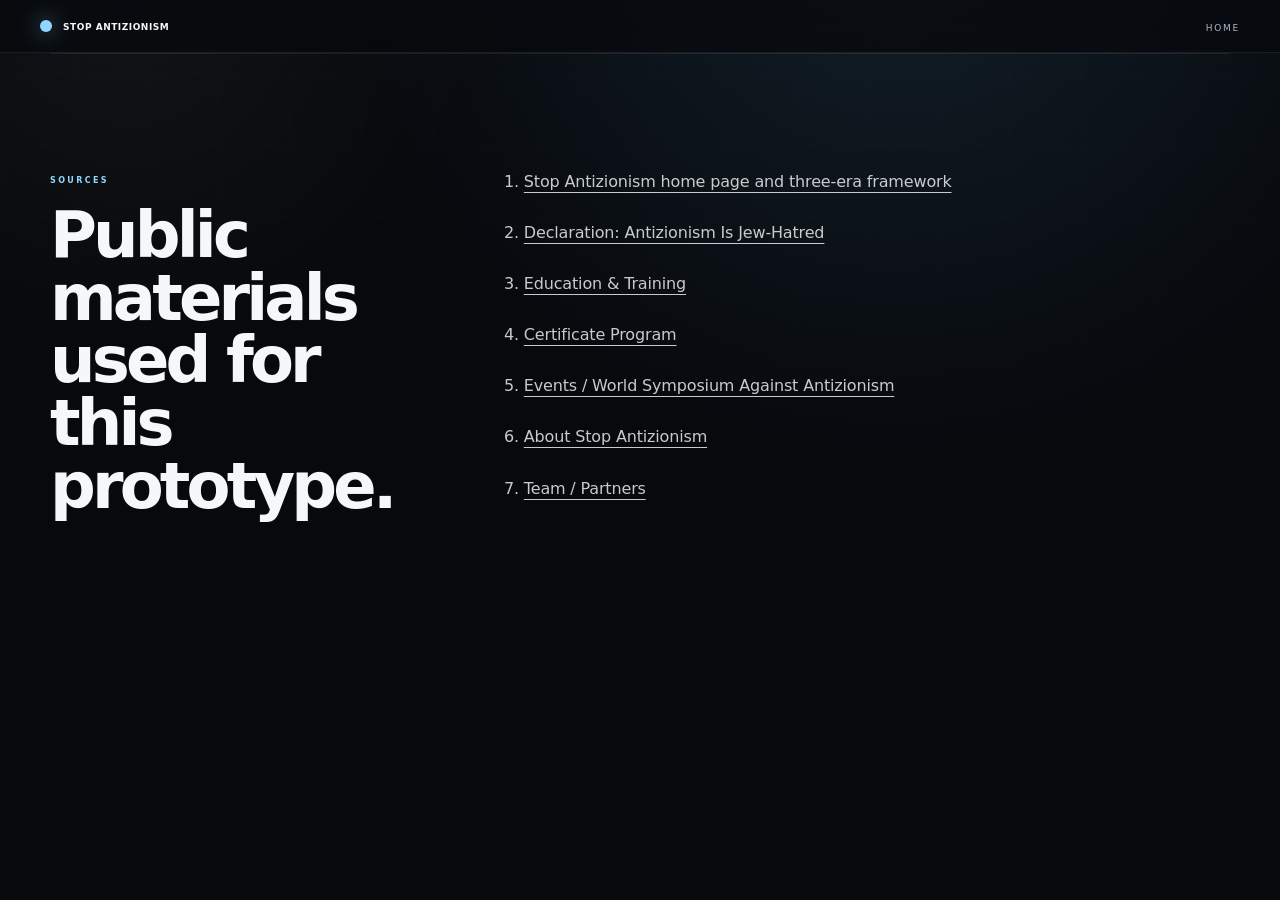
==== sources.html @ f59c7a96 "Add files via upload" ====
<!doctype html>
<html lang="en">
<head>
  <meta charset="utf-8" />
  <meta name="viewport" content="width=device-width, initial-scale=1" />
  <title>Sources | Stop Antizionism Prototype</title>
  <link rel="stylesheet" href="style.css" />
</head>
<body>
  <header class="site-header">
    <a class="brand" href="index.html"><span class="brand-symbol" aria-hidden="true"></span><span>Stop Antizionism</span></a>
    <nav class="site-nav" aria-label="Source navigation"><a href="index.html">Home</a></nav>
  </header>
  <main id="main">
    <section class="section-shell sources-panel">
      <div>
        <p class="eyebrow">Sources</p>
        <h1 style="font-size:clamp(2rem,5vw,4.5rem);line-height:.98;letter-spacing:-.06em;margin:0;">Public materials used for this prototype.</h1>
      </div>
      <ol>
        <li><a href="https://www.stopaz.org/">Stop Antizionism home page and three-era framework</a></li>
        <li><a href="https://www.stopaz.org/declaration">Declaration: Antizionism Is Jew-Hatred</a></li>
        <li><a href="https://www.stopaz.org/educationtraining">Education & Training</a></li>
        <li><a href="https://www.stopaz.org/certificate-program">Certificate Program</a></li>
        <li><a href="https://www.stopaz.org/events">Events / World Symposium Against Antizionism</a></li>
        <li><a href="https://www.stopaz.org/about">About Stop Antizionism</a></li>
        <li><a href="https://www.stopaz.org/partners">Team / Partners</a></li>
      </ol>
    </section>
  </main>
</body>
</html>
---- style.css ----
:root {
  color-scheme: dark;
  --bg: #07090d;
  --bg-2: #0d1118;
  --panel: rgba(255,255,255,0.055);
  --panel-strong: rgba(255,255,255,0.09);
  --line: rgba(230,240,255,0.16);
  --line-strong: rgba(221,236,255,0.34);
  --text: #f5f7fb;
  --muted: #aeb7c8;
  --dim: #6d7686;
  --accent: #90d7ff;
  --accent-soft: rgba(144,215,255,0.18);
  --white-soft: rgba(255,255,255,0.78);
  --shadow: 0 28px 90px rgba(0,0,0,0.55);
  --max: 1180px;
  --sans: "Instrument Sans", Inter, ui-sans-serif, system-ui, -apple-system, BlinkMacSystemFont, "Segoe UI", sans-serif;
  --serif: "Instrument Serif", Georgia, "Times New Roman", serif;
  --mx: 50vw;
  --my: 50vh;
}


* { box-sizing: border-box; }
html { scroll-behavior: smooth; }
body {
  margin: 0;
  min-height: 100vh;
  background:
    radial-gradient(circle at 70% -10%, rgba(72,137,173,0.18), transparent 34rem),
    radial-gradient(circle at 10% 0%, rgba(255,255,255,0.045), transparent 22rem),
    var(--bg);
  color: var(--text);
  font-family: var(--sans);
  line-height: 1.55;
  letter-spacing: -0.01em;
}

body::before {
  content: "";
  position: fixed;
  inset: 0;
  pointer-events: none;
  background-image: linear-gradient(rgba(255,255,255,.028) 1px, transparent 1px), linear-gradient(90deg, rgba(255,255,255,.025) 1px, transparent 1px);
  background-size: 72px 72px;
  mask-image: linear-gradient(to bottom, rgba(0,0,0,0.55), transparent 75%);
}

a { color: inherit; }
button, a { -webkit-tap-highlight-color: transparent; }

.skip-link {
  position: fixed;
  left: 1rem;
  top: 1rem;
  z-index: 80;
  transform: translateY(-160%);
  padding: .7rem 1rem;
  border: 1px solid var(--line);
  background: #111722;
  color: var(--text);
  border-radius: 999px;
}
.skip-link:focus { transform: translateY(0); }

.intro {
  position: fixed;
  inset: 0;
  z-index: 60;
  display: grid;
  place-items: center;
  overflow: hidden;
  background:
    radial-gradient(circle at var(--mx) var(--my), rgba(144,215,255,0.11), transparent 16rem),
    radial-gradient(circle at 50% 48%, rgba(144,215,255,0.08), transparent 26rem),
    linear-gradient(135deg, #050608 0%, #0a0d13 48%, #06080c 100%);
  transition: opacity .9s ease, transform .9s ease, visibility .9s ease;
}
.intro.closed {
  opacity: 0;
  transform: scale(1.015);
  visibility: hidden;
  pointer-events: none;
}
.liquid-underlay {
  position: absolute;
  inset: -8%;
  z-index: 0;
  overflow: hidden;
  background:
    radial-gradient(circle at 18% 18%, rgba(250,252,255,0.78), transparent 8%),
    radial-gradient(circle at 68% 28%, rgba(134,199,255,0.34), transparent 14%),
    radial-gradient(circle at 78% 64%, rgba(231,214,193,0.26), transparent 12%),
    conic-gradient(from 205deg at 50% 50%, #0f141a 0deg, #1b2330 32deg, #b2cde0 56deg, #f6f1ea 76deg, #55483e 92deg, #121821 122deg, #0c1016 164deg, #25303d 210deg, #d8c3a4 238deg, #11161e 274deg, #0a0d13 360deg);
  filter: saturate(1.12) contrast(1.08);
  transform: translate3d(0,0,0) scale(1.08);
  animation: underlayOrbit 18s linear infinite alternate;
}
.liquid-underlay::before,
.liquid-underlay::after {
  content: "";
  position: absolute;
  inset: -10%;
}
.liquid-underlay::before {
  background:
    radial-gradient(circle at 20% 70%, rgba(255,255,255,0.26), transparent 18%),
    radial-gradient(circle at 72% 18%, rgba(136,207,255,0.22), transparent 15%),
    radial-gradient(circle at 52% 46%, rgba(255,255,255,0.18), transparent 12%);
  mix-blend-mode: screen;
  filter: blur(34px);
  opacity: .78;
  animation: underlayPulse 11s ease-in-out infinite alternate;
}
.liquid-underlay::after {
  background: repeating-linear-gradient(118deg, rgba(255,255,255,0.14) 0 1px, transparent 1px 13px);
  opacity: .08;
  mix-blend-mode: soft-light;
  transform: translateX(-4%) scale(1.08);
  animation: sheenDrift 14s linear infinite;
}
.underlay-title {
  position: absolute;
  left: 50%;
  top: 56%;
  transform: translate(-50%, -50%);
  font-family: var(--serif);
  font-size: clamp(4rem, 14vw, 12rem);
  letter-spacing: -.04em;
  color: rgba(255,255,255,0.14);
  white-space: nowrap;
  opacity: .52;
  mix-blend-mode: overlay;
  text-shadow: 0 0 48px rgba(255,255,255,0.12);
}
.liquid-overlay {
  position: absolute;
  inset: 0;
  z-index: 1;
  width: 100%;
  height: 100%;
  pointer-events: none;
}
@keyframes underlayOrbit {
  0% { transform: scale(1.08) translate3d(-1.2%, -0.6%, 0) rotate(0.001deg); }
  100% { transform: scale(1.12) translate3d(1.4%, 1.1%, 0) rotate(0.001deg); }
}
@keyframes underlayPulse {
  0% { transform: scale(1) translate3d(-1%, 0, 0); opacity: .65; }
  100% { transform: scale(1.08) translate3d(1%, -1%, 0); opacity: .9; }
}
@keyframes sheenDrift {
  0% { transform: translateX(-4%) scale(1.08); }
  100% { transform: translateX(4%) scale(1.12); }
}

.grain {
  position: absolute;
  z-index: 2;
  inset: -20%;
  opacity: .11;
  background-image: url("data:image/svg+xml,%3Csvg xmlns='http://www.w3.org/2000/svg' width='180' height='180' viewBox='0 0 180 180'%3E%3Cfilter id='n'%3E%3CfeTurbulence type='fractalNoise' baseFrequency='.75' numOctaves='4' stitchTiles='stitch'/%3E%3C/filter%3E%3Crect width='180' height='180' filter='url(%23n)' opacity='.44'/%3E%3C/svg%3E");
  animation: drift 12s steps(8) infinite;
}
.intro-field {
  position: absolute;
  z-index: 2;
  width: 62vmax;
  height: 62vmax;
  border-radius: 999px;
  border: 1px solid rgba(144,215,255,0.05);
  box-shadow: inset 0 0 140px rgba(144,215,255,0.035), 0 0 120px rgba(144,215,255,0.04);
  transform: translateY(6vh);
}
@keyframes drift { 50% { transform: translate3d(2%, -2%, 0); } }

.skip-intro {
  z-index: 4;
  position: absolute;
  right: clamp(1rem, 3vw, 2.5rem);
  top: clamp(1rem, 3vw, 2.5rem);
  z-index: 3;
  border: 1px solid var(--line);
  background: rgba(255,255,255,0.04);
  color: var(--muted);
  padding: .7rem 1rem;
  border-radius: 999px;
  letter-spacing: .12em;
  text-transform: uppercase;
  font-size: .72rem;
  cursor: pointer;
}
.skip-intro:hover { color: var(--text); border-color: var(--line-strong); }

.tree-stage {
  position: relative;
  z-index: 3;
  z-index: 2;
  width: min(1120px, calc(100vw - 34px));
  min-height: min(720px, 90vh);
  display: grid;
  align-content: center;
  justify-items: center;
  perspective: 1200px;
  transition: transform 1.6s cubic-bezier(.18,.8,.18,1);
}
.intro.ready .tree-stage { transform: translateX(-1.8vw) scale(1.01); }

.root-wrap {
  position: relative;
  display: grid;
  justify-items: center;
  margin-bottom: 82px;
}
.root-label {
  margin: 0;
  color: var(--text);
  font-family: var(--sans);
  font-weight: 500;
  font-size: clamp(1.08rem, 1.72vw, 1.62rem);
  letter-spacing: .34em;
  opacity: 0;
  filter: blur(8px);
  transform: translateY(18px);
  animation: rootIn .9s .25s cubic-bezier(.2,.8,.2,1) forwards;
}
.root-line {
  position: absolute;
  top: calc(100% + 22px);
  width: 1px;
  height: 0;
  background: linear-gradient(to bottom, rgba(255,255,255,0.0), var(--line-strong), rgba(144,215,255,0.35));
  animation: lineDown .65s 1.1s ease forwards;
}
@keyframes rootIn { to { opacity: 1; filter: blur(0); transform: translateY(0); } }
@keyframes lineDown { to { height: 60px; } }

.branch-system {
  position: absolute;
  top: calc(50% - 84px);
  left: 50%;
  width: min(820px, 75vw);
  height: 118px;
  transform: translateX(-50%);
  pointer-events: none;
  opacity: 0;
  animation: branchFade .35s 1.65s ease forwards;
}
.branch-line-horizontal {
  position: absolute;
  top: 0;
  left: 10%;
  right: 10%;
  height: 1px;
  transform-origin: 50% 50%;
  transform: scaleX(0);
  background: linear-gradient(to right, transparent, var(--line-strong), transparent);
  animation: branchSpread .75s 1.75s cubic-bezier(.2,.8,.2,1) forwards;
}
.branch-drop {
  position: absolute;
  top: 0;
  width: 1px;
  height: 0;
  background: linear-gradient(to bottom, var(--line-strong), rgba(144,215,255,0.1));
  animation: dropLine .58s 2.05s ease forwards;
}
.branch-drop-left { left: 10%; }
.branch-drop-center { left: 50%; }
.branch-drop-right { right: 10%; }
@keyframes branchFade { to { opacity: 1; } }
@keyframes branchSpread { to { transform: scaleX(1); } }
@keyframes dropLine { to { height: 84px; } }

.era-row {
  width: min(940px, 88vw);
  display: grid;
  grid-template-columns: repeat(3, minmax(0, 1fr));
  gap: clamp(.8rem, 2vw, 1.15rem);
  transition: transform 1.3s cubic-bezier(.18,.8,.18,1), opacity .8s ease;
}
.intro-card {
  min-height: 132px;
  border: 1px solid var(--line);
  border-radius: 18px;
  background: linear-gradient(180deg, rgba(255,255,255,0.065), rgba(255,255,255,0.028));
  box-shadow: inset 0 1px 0 rgba(255,255,255,0.08), 0 24px 70px rgba(0,0,0,.25);
  display: grid;
  align-content: center;
  justify-items: center;
  padding: 1.4rem 1rem;
  opacity: 0;
  filter: blur(12px);
  transform: translateY(28px) scale(.96);
}
.intro-card h2 {
  margin: 0;
  font-family: var(--sans);
  font-size: clamp(.82rem, 1.12vw, 1.05rem);
  letter-spacing: .24em;
  font-weight: 500;
}
.card-index {
  color: var(--dim);
  font-size: .72rem;
  letter-spacing: .18em;
  margin-bottom: .85rem;
}
.card-one { animation: cardIn .8s 2.55s cubic-bezier(.2,.8,.2,1) forwards; }
.card-two { animation: cardIn .8s 3.12s cubic-bezier(.2,.8,.2,1) forwards; }
.card-three { animation: cardIn .8s 3.72s cubic-bezier(.2,.8,.2,1) forwards, cardFocus 1.2s 5.15s cubic-bezier(.18,.8,.18,1) forwards; }
@keyframes cardIn { to { opacity: 1; filter: blur(0); transform: translateY(0) scale(1); } }
@keyframes cardFocus {
  to {
    border-color: rgba(144,215,255,.52);
    background: linear-gradient(180deg, rgba(144,215,255,0.13), rgba(255,255,255,0.045));
    box-shadow: inset 0 1px 0 rgba(255,255,255,0.13), 0 0 74px rgba(144,215,255,0.16), 0 34px 110px rgba(0,0,0,.48);
  }
}
.intro.ready .card-one,
.intro.ready .card-two {
  opacity: .18 !important;
  transform: translateY(14px) scale(.91) !important;
  filter: blur(1.5px) !important;
  transition: all 1.1s ease;
}
.intro.ready .card-three {
  opacity: .42 !important;
  transform: translateY(3px) scale(1.04) !important;
  transition: all 1.1s ease;
}

.intro.ready .card-three h2,
.intro.ready .card-three .card-index {
  opacity: 0;
  transition: opacity .7s ease;
}

.intro.ready .branch-system,
.intro.ready .root-wrap { opacity: .19; transition: opacity 1.1s ease, filter 1.1s ease; filter: blur(.5px); }
.intro.ready .era-row { transform: translateX(-33.5%) scale(1.08); }

.final-entry {
  position: absolute;
  left: 50%;
  top: calc(50% + 54px);
  transform: translate(-50%, -50%) scale(.96);
  width: min(560px, 88vw);
  min-height: 270px;
  display: grid;
  justify-items: center;
  align-content: center;
  gap: .5rem;
  border: 0;
  background: transparent;
  color: var(--text);
  cursor: pointer;
  opacity: 0;
  pointer-events: none;
  transition: opacity .75s ease, transform .85s cubic-bezier(.18,.8,.18,1);
}
.intro.ready .final-entry {
  opacity: 1;
  pointer-events: auto;
  transform: translate(-50%, -50%) scale(1);
}
.stop-word {
  display: flex;
  gap: clamp(.35rem, 1vw, .7rem);
  font-family: var(--serif);
  font-size: clamp(4.2rem, 10.7vw, 9.4rem);
  line-height: .76;
  font-weight: 400;
  letter-spacing: .045em;
  text-shadow: 0 0 34px rgba(144,215,255,.18);
}
.stop-word span {
  display: inline-block;
  opacity: 0;
  filter: blur(12px);
  transform: translateY(28px);
}
.intro.ready .stop-word span:nth-child(1) { animation: letterLock .54s .12s cubic-bezier(.18,.8,.18,1) forwards; }
.intro.ready .stop-word span:nth-child(2) { animation: letterLock .54s .26s cubic-bezier(.18,.8,.18,1) forwards; }
.intro.ready .stop-word span:nth-child(3) { animation: letterLock .54s .40s cubic-bezier(.18,.8,.18,1) forwards; }
.intro.ready .stop-word span:nth-child(4) { animation: letterLock .54s .54s cubic-bezier(.18,.8,.18,1) forwards; }
@keyframes letterLock { to { opacity: 1; filter: blur(0); transform: translateY(0); } }
.final-antizionism {
  font-family: var(--sans);
  font-size: clamp(1rem, 2.05vw, 1.84rem);
  letter-spacing: .34em;
  font-weight: 500;
  color: rgba(245,247,251,.92);
}
.enter-line {
  margin-top: 2.2rem;
  color: var(--muted);
  font-size: .72rem;
  letter-spacing: .32em;
  text-transform: uppercase;
  opacity: 0;
  transform: translateY(12px);
}
.intro.ready .enter-line { animation: rootIn .6s .96s ease forwards; }
.final-entry:hover .enter-line,
.final-entry:focus-visible .enter-line { color: var(--text); }
.final-entry:focus-visible { outline: 1px solid rgba(144,215,255,.55); outline-offset: 12px; border-radius: 28px; }

.site-header {
  position: sticky;
  top: 0;
  z-index: 20;
  display: flex;
  justify-content: space-between;
  align-items: center;
  gap: 1rem;
  padding: 1rem clamp(1rem, 4vw, 2.5rem);
  border-bottom: 1px solid rgba(255,255,255,0.08);
  background: rgba(7,9,13,.74);
  backdrop-filter: blur(18px);
}
.brand {
  display: inline-flex;
  align-items: center;
  gap: .72rem;
  text-decoration: none;
  font-weight: 650;
  letter-spacing: .04em;
  text-transform: uppercase;
  font-size: .82rem;
}
.brand-symbol {
  width: .72rem;
  height: .72rem;
  border-radius: 999px;
  background: var(--accent);
  box-shadow: 0 0 22px rgba(144,215,255,.7);
}
.site-nav { display: flex; align-items: center; gap: clamp(.9rem, 2vw, 1.7rem); }
.site-nav a {
  text-decoration: none;
  color: var(--muted);
  font-size: .78rem;
  letter-spacing: .14em;
  text-transform: uppercase;
}
.site-nav a:hover { color: var(--text); }
.menu-button { display: none; }

.section-shell {
  width: min(var(--max), calc(100vw - 34px));
  margin: 0 auto;
  padding: clamp(5rem, 9vw, 9rem) 0;
}
.hero {
  min-height: 88vh;
  display: grid;
  grid-template-columns: minmax(0, 1.2fr) minmax(280px, .8fr);
  align-items: center;
  gap: clamp(2rem, 6vw, 5rem);
}
.eyebrow {
  margin: 0 0 1rem;
  color: var(--accent);
  text-transform: uppercase;
  letter-spacing: .2em;
  font-size: .74rem;
  font-weight: 650;
}
h2 {
  margin: 0;
  font-family: var(--serif);
  font-size: clamp(2.55rem, 6.3vw, 6.35rem);
  line-height: .9;
  letter-spacing: -.035em;
  font-weight: 400;
}
.lede {
  max-width: 730px;
  color: var(--white-soft);
  font-size: clamp(1.02rem, 1.45vw, 1.25rem);
  margin: 1.6rem 0 0;
}
.hero-actions, .action-links { display: flex; flex-wrap: wrap; gap: .75rem; margin-top: 2rem; }
.button {
  display: inline-flex;
  justify-content: center;
  align-items: center;
  min-height: 46px;
  padding: .78rem 1.05rem;
  border-radius: 999px;
  text-decoration: none;
  border: 1px solid var(--line);
  color: var(--text);
  font-size: .78rem;
  letter-spacing: .13em;
  text-transform: uppercase;
  font-weight: 650;
}
.button.primary {
  color: #061019;
  background: linear-gradient(135deg, #dff5ff, #8fd9ff);
  border-color: transparent;
  box-shadow: 0 0 34px rgba(144,215,255,.18);
}
.button.ghost { background: rgba(255,255,255,.035); color: var(--muted); }
.button:hover { transform: translateY(-1px); }
.signal-panel {
  border: 1px solid var(--line);
  background: linear-gradient(180deg, rgba(255,255,255,.075), rgba(255,255,255,.03));
  border-radius: 28px;
  padding: clamp(1.4rem, 3vw, 2rem);
  min-height: 330px;
  display: grid;
  align-content: end;
  box-shadow: var(--shadow), inset 0 1px 0 rgba(255,255,255,.08);
}
.signal-panel span { color: var(--muted); text-transform: uppercase; letter-spacing: .22em; font-size: .72rem; }
.signal-panel strong { display: block; font-family: var(--serif); font-weight: 400; font-size: clamp(2rem, 3.6vw, 3.3rem); letter-spacing: .02em; margin: .8rem 0; }
.signal-panel p { color: var(--white-soft); margin: 0; }

.section-heading { display: grid; gap: .4rem; max-width: 980px; margin-bottom: clamp(2.4rem, 5vw, 4rem); }
.section-heading h2 { font-size: clamp(2rem, 4.6vw, 4.5rem); max-width: 940px; }
.section-heading.compact { margin-bottom: 2rem; }
.chart-root {
  width: fit-content;
  margin: 0 auto 1.5rem;
  padding: .82rem 1.15rem;
  border: 1px solid var(--line-strong);
  border-radius: 16px;
  letter-spacing: .28em;
  font-weight: 500;
  background: rgba(255,255,255,.05);
}
.chart-grid {
  position: relative;
  display: grid;
  grid-template-columns: repeat(3, minmax(0, 1fr));
  gap: 1rem;
}
.chart-grid::before {
  content: "";
  position: absolute;
  left: 12%;
  right: 12%;
  top: -1.5rem;
  height: 1px;
  background: linear-gradient(to right, transparent, var(--line-strong), transparent);
}
.era-panel {
  position: relative;
  border: 1px solid var(--line);
  border-radius: 24px;
  background: linear-gradient(180deg, rgba(255,255,255,.062), rgba(255,255,255,.025));
  padding: 1.2rem;
  min-height: 420px;
}
.era-panel::before {
  content: "";
  position: absolute;
  top: -1.5rem;
  left: 50%;
  width: 1px;
  height: 1.5rem;
  background: var(--line-strong);
}
.era-panel.featured { border-color: rgba(144,215,255,.4); box-shadow: 0 0 80px rgba(144,215,255,.08); }
.era-topline { display: flex; justify-content: space-between; gap: 1rem; align-items: baseline; border-bottom: 1px solid var(--line); padding-bottom: 1rem; }
.era-topline span { color: var(--dim); letter-spacing: .18em; font-size: .73rem; }
h3 { margin: 0; letter-spacing: .16em; font-size: .92rem; font-weight: 600; }
dl { margin: 1.3rem 0 0; display: grid; gap: 1rem; }
dt { color: var(--accent); text-transform: uppercase; letter-spacing: .15em; font-size: .68rem; margin-bottom: .32rem; }
dd { margin: 0; color: var(--white-soft); font-size: 1rem; }

.split-section {
  display: grid;
  grid-template-columns: minmax(260px, .8fr) minmax(0, 1.2fr);
  gap: clamp(2rem, 5vw, 5rem);
  border-top: 1px solid rgba(255,255,255,.08);
}
.split-section h2 { font-size: clamp(2rem, 4.5vw, 4.3rem); }
.copy-stack { display: grid; gap: 1.2rem; color: var(--white-soft); font-size: 1.06rem; }
.copy-stack p { margin: 0; }
.text-link { color: var(--accent); text-underline-offset: 5px; }
.gallery-grid {
  display: grid;
  grid-template-columns: repeat(3, minmax(0, 1fr));
  gap: 1rem;
}
.gallery-card {
  border: 1px solid var(--line);
  background: rgba(255,255,255,.04);
  border-radius: 24px;
  padding: clamp(1.2rem, 2vw, 1.6rem);
  min-height: 260px;
  display: grid;
  align-content: end;
}
.gallery-card span { color: var(--accent); letter-spacing: .18em; text-transform: uppercase; font-size: .72rem; }
.gallery-card h3 { margin: .8rem 0; letter-spacing: -.02em; font-size: 1.4rem; }
.gallery-card p { margin: 0; color: var(--white-soft); }
.action-panel {
  display: grid;
  grid-template-columns: minmax(0, 1fr) auto;
  align-items: end;
  gap: 2rem;
  border: 1px solid var(--line);
  border-radius: 32px;
  padding: clamp(2rem, 5vw, 4rem);
  margin-top: 4rem;
  margin-bottom: 4rem;
  background: linear-gradient(135deg, rgba(144,215,255,.10), rgba(255,255,255,.035));
}
.action-panel h2 { font-size: clamp(2.4rem, 5.5vw, 5.8rem); }
.action-panel p { color: var(--white-soft); max-width: 720px; }
.action-links { max-width: 440px; justify-content: flex-end; }
.sources-panel {
  border-top: 1px solid rgba(255,255,255,.08);
  display: grid;
  grid-template-columns: minmax(240px, .7fr) minmax(0, 1.3fr);
  gap: 2rem;
}
.sources-panel h2 { font-size: clamp(1.8rem, 3.2vw, 3rem); }
.sources-panel ol { margin: 0; color: var(--white-soft); display: grid; gap: .65rem; }
.sources-panel a { color: var(--white-soft); text-underline-offset: 5px; }

.site-footer {
  width: min(var(--max), calc(100vw - 34px));
  margin: 0 auto;
  padding: 2rem 0 3rem;
  display: flex;
  justify-content: space-between;
  gap: 1rem;
  color: var(--dim);
  border-top: 1px solid rgba(255,255,255,.08);
}
.site-footer p { margin: 0; }
.site-footer button {
  border: 1px solid var(--line);
  background: rgba(255,255,255,.03);
  color: var(--muted);
  border-radius: 999px;
  padding: .65rem .95rem;
  cursor: pointer;
}


/* Award-level homepage atmosphere: restrained, geometric, and non-gimmicky. */
.intro::before {
  content: "";
  position: absolute;
  inset: 0;
  pointer-events: none;
  background:
    linear-gradient(rgba(144,215,255,.032) 1px, transparent 1px),
    linear-gradient(90deg, rgba(144,215,255,.028) 1px, transparent 1px);
  background-size: 96px 96px;
  mask-image: radial-gradient(circle at 50% 52%, rgba(0,0,0,.62), transparent 68%);
  opacity: .72;
}
.intro::after {
  content: "";
  position: absolute;
  inset: -18%;
  pointer-events: none;
  background: conic-gradient(from 210deg at 50% 50%, transparent 0deg, rgba(144,215,255,.08) 28deg, transparent 62deg, transparent 170deg, rgba(255,255,255,.045) 214deg, transparent 250deg, transparent 360deg);
  filter: blur(18px);
  opacity: .56;
  animation: apertureSweep 18s linear infinite;
}
@keyframes apertureSweep { to { transform: rotate(360deg); } }
.intro-aperture {
  position: absolute;
  left: 50%;
  top: 52%;
  width: min(72vw, 860px);
  aspect-ratio: 1;
  transform: translate(-50%, -50%);
  pointer-events: none;
  opacity: .54;
  transition: opacity 1.1s ease, transform 1.4s cubic-bezier(.18,.8,.18,1);
}
.intro.ready .intro-aperture {
  opacity: .78;
  transform: translate(-39%, -50%) scale(1.08);
}
.aperture-ring {
  position: absolute;
  inset: 0;
  border-radius: 999px;
  border: 1px solid rgba(144,215,255,.115);
  box-shadow: inset 0 0 60px rgba(144,215,255,.025);
}
.ring-two { inset: 13%; border-color: rgba(255,255,255,.07); }
.ring-three { inset: 27%; border-color: rgba(144,215,255,.085); }
.aperture-axis {
  position: absolute;
  background: linear-gradient(to right, transparent, rgba(144,215,255,.16), transparent);
  opacity: .4;
}
.axis-x { left: 6%; right: 6%; top: 50%; height: 1px; }
.axis-y { top: 6%; bottom: 6%; left: 50%; width: 1px; background: linear-gradient(to bottom, transparent, rgba(144,215,255,.16), transparent); }
.light-rake {
  position: absolute;
  inset: -20%;
  pointer-events: none;
  opacity: 0;
  background: linear-gradient(112deg, transparent 35%, rgba(255,255,255,.11) 49%, rgba(144,215,255,.13) 50%, transparent 64%);
  transform: translateX(-26%) rotate(0.01deg);
  animation: rakePass 5.6s 4.95s cubic-bezier(.18,.8,.18,1) forwards;
}
@keyframes rakePass {
  0% { opacity: 0; transform: translateX(-34%); }
  18% { opacity: .38; }
  62% { opacity: .20; }
  100% { opacity: 0; transform: translateX(34%); }
}
.final-entry::before {
  content: "";
  position: absolute;
  width: min(76vw, 760px);
  height: min(76vw, 760px);
  border-radius: 999px;
  border: 1px solid rgba(144,215,255,.10);
  transform: scale(.88);
  opacity: 0;
  pointer-events: none;
}
.intro.ready .final-entry::before {
  animation: titleHalo 1.25s .55s cubic-bezier(.18,.8,.18,1) forwards;
}
@keyframes titleHalo {
  to { opacity: .78; transform: scale(1); }
}
.stop-word::after {
  content: "";
  position: absolute;
  left: 50%;
  top: 45%;
  width: min(58vw, 520px);
  height: 1px;
  transform: translateX(-50%) scaleX(0);
  transform-origin: center;
  background: linear-gradient(to right, transparent, rgba(144,215,255,.44), transparent);
}
.intro.ready .stop-word::after { animation: titleScan .9s .74s cubic-bezier(.18,.8,.18,1) forwards; }
@keyframes titleScan { to { transform: translateX(-50%) scaleX(1); opacity: .7; } }
.stop-word { position: relative; }
.brand, .site-nav a, .button, .eyebrow, dt, .chart-root, .enter-line, .root-label, .final-antizionism { font-variant-caps: all-small-caps; }
.gallery-card, .era-panel, .signal-panel, .action-panel {
  position: relative;
  overflow: hidden;
}
.gallery-card::after, .era-panel::after, .signal-panel::after, .action-panel::after {
  content: "";
  position: absolute;
  inset: 0;
  pointer-events: none;
  background: radial-gradient(circle at 12% 0%, rgba(144,215,255,.10), transparent 21rem);
  opacity: .56;
}

@media (max-width: 860px) {
  .era-row, .chart-grid, .gallery-grid, .hero, .split-section, .action-panel, .sources-panel { grid-template-columns: 1fr; }
  .branch-system { display: none; }
  .root-wrap { margin-bottom: 1.2rem; }
  .intro-card { min-height: 92px; }
  .tree-stage { min-height: 84vh; }
  .final-entry { top: 55%; transform: translate(-50%, -50%) scale(.96); }
  .intro.ready .final-entry { transform: translate(-50%, -50%) scale(1); }
  .intro.ready .card-one, .intro.ready .card-two { display: none; }
  .site-nav {
    position: fixed;
    right: 1rem;
    top: 4.5rem;
    flex-direction: column;
    align-items: flex-start;
    background: rgba(7,9,13,.94);
    border: 1px solid var(--line);
    border-radius: 20px;
    padding: 1rem;
    opacity: 0;
    transform: translateY(-10px);
    pointer-events: none;
  }
  .site-nav.open { opacity: 1; transform: translateY(0); pointer-events: auto; }
  .menu-button {
    display: inline-flex;
    border: 1px solid var(--line);
    background: rgba(255,255,255,.04);
    color: var(--text);
    border-radius: 999px;
    padding: .6rem .9rem;
  }
  h2 { letter-spacing: -.05em; }
  .action-links { justify-content: flex-start; }
  .site-footer { flex-direction: column; }
}

@media (prefers-reduced-motion: reduce) {
  *, *::before, *::after { animation-duration: .01ms !important; animation-iteration-count: 1 !important; scroll-behavior: auto !important; transition-duration: .01ms !important; }
  .intro { display: none; }
}


.intro::after {
  content: "";
  position: absolute;
  inset: 0;
  background: radial-gradient(circle at var(--mx) var(--my), rgba(255,255,255,0.05), transparent 10rem);
  pointer-events: none;
  z-index: 2;
}

@media (prefers-reduced-motion: reduce) {
  .liquid-underlay, .liquid-underlay::before, .liquid-underlay::after, .grain, .tree-stage, .root-label, .root-line, .branch-system, .branch-line-horizontal, .branch-drop, .intro-card, .card-three, .stop-word span, .enter-line {
    animation: none !important;
    transition: none !important;
  }
  .liquid-overlay { display: none; }
}
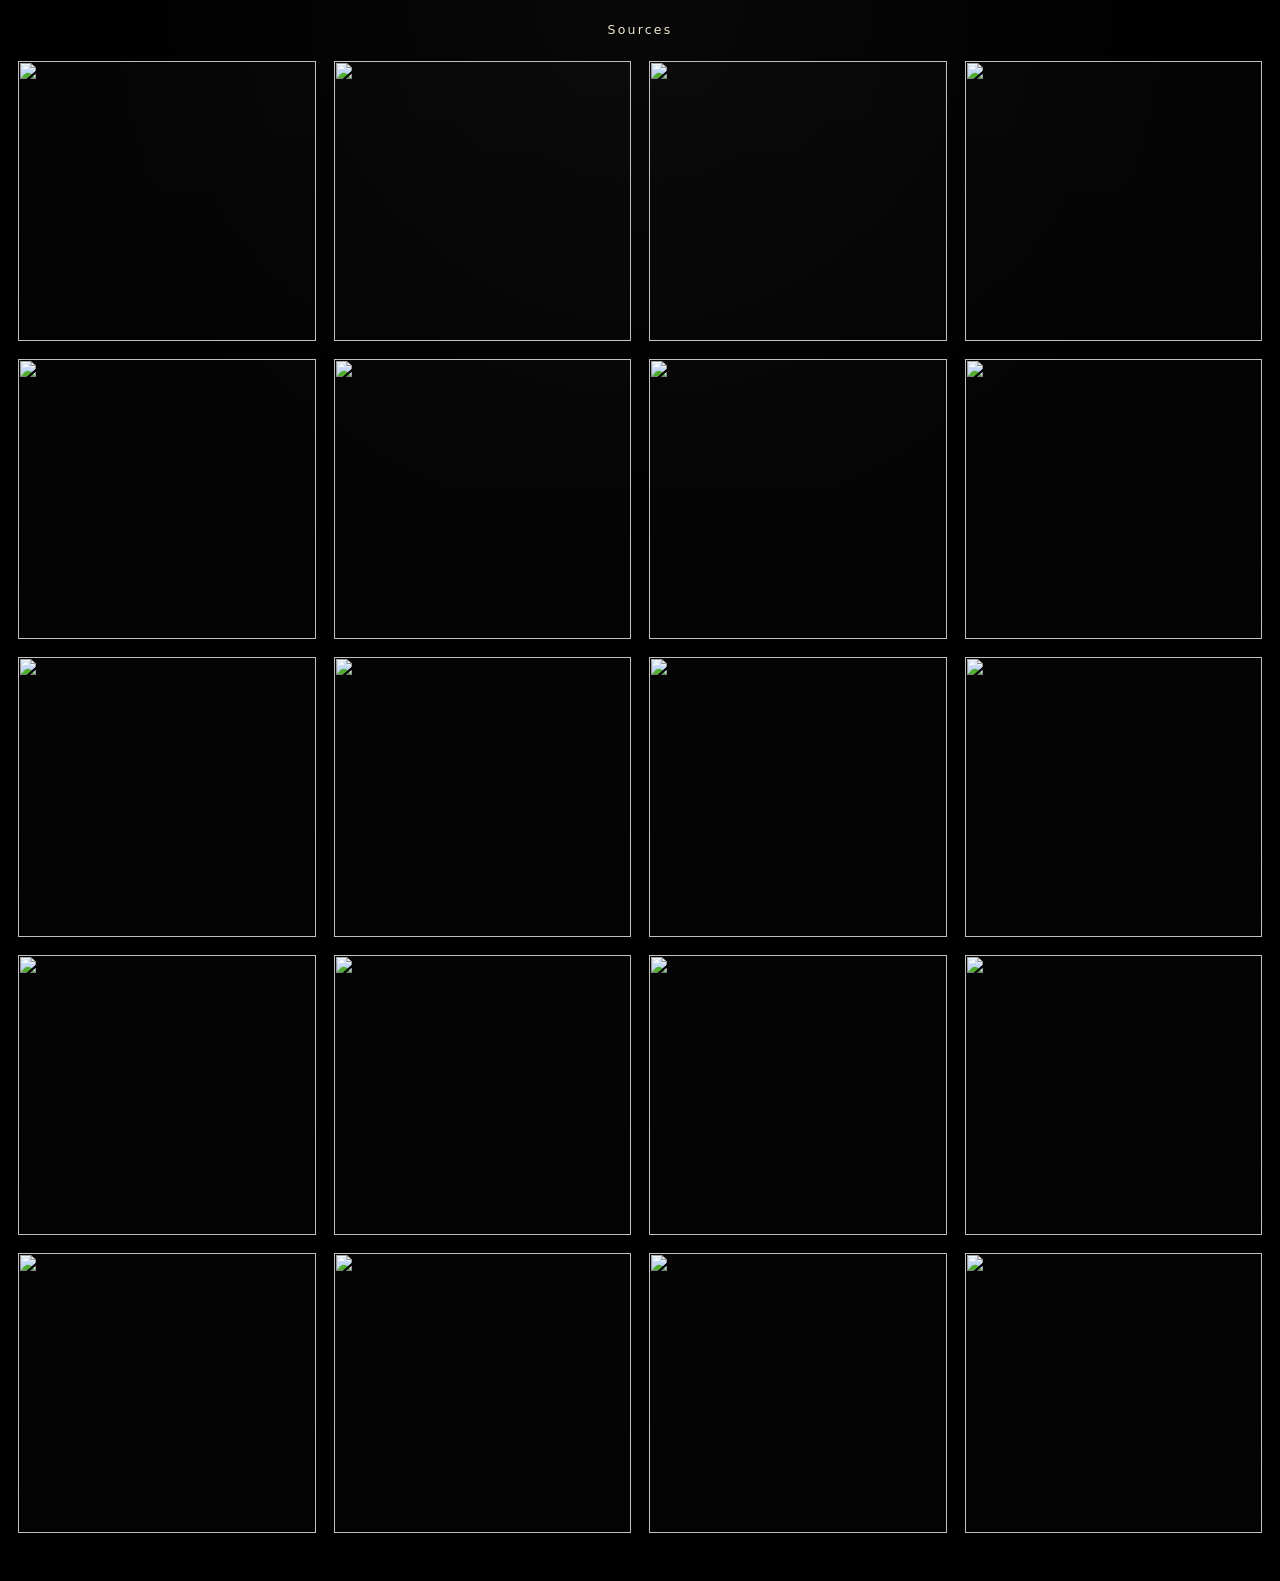
==== commit da1b9a55: "Add files via upload" ====
--- a/sources.html
+++ b/sources.html
@@ -1,32 +1 @@
-<!doctype html>
-<html lang="en">
-<head>
-  <meta charset="utf-8" />
-  <meta name="viewport" content="width=device-width, initial-scale=1" />
-  <title>Sources | Stop Antizionism Prototype</title>
-  <link rel="stylesheet" href="style.css" />
-</head>
-<body>
-  <header class="site-header">
-    <a class="brand" href="index.html"><span class="brand-symbol" aria-hidden="true"></span><span>Stop Antizionism</span></a>
-    <nav class="site-nav" aria-label="Source navigation"><a href="index.html">Home</a></nav>
-  </header>
-  <main id="main">
-    <section class="section-shell sources-panel">
-      <div>
-        <p class="eyebrow">Sources</p>
-        <h1 style="font-size:clamp(2rem,5vw,4.5rem);line-height:.98;letter-spacing:-.06em;margin:0;">Public materials used for this prototype.</h1>
-      </div>
-      <ol>
-        <li><a href="https://www.stopaz.org/">Stop Antizionism home page and three-era framework</a></li>
-        <li><a href="https://www.stopaz.org/declaration">Declaration: Antizionism Is Jew-Hatred</a></li>
-        <li><a href="https://www.stopaz.org/educationtraining">Education & Training</a></li>
-        <li><a href="https://www.stopaz.org/certificate-program">Certificate Program</a></li>
-        <li><a href="https://www.stopaz.org/events">Events / World Symposium Against Antizionism</a></li>
-        <li><a href="https://www.stopaz.org/about">About Stop Antizionism</a></li>
-        <li><a href="https://www.stopaz.org/partners">Team / Partners</a></li>
-      </ol>
-    </section>
-  </main>
-</body>
-</html>
+<!doctype html><html lang="fr"><head><meta charset="utf-8"><meta name="viewport" content="width=device-width,initial-scale=1"><meta name="theme-color" content="#000"><title>Sources</title><style>:root{--cream:#efe6d1}*{box-sizing:border-box}html,body{margin:0;min-height:100%;background:#000;color:var(--cream);font-family:Inter,system-ui,sans-serif}body{padding:22px 18px 48px;background:radial-gradient(circle at 50% 0%,rgba(255,255,255,.03),transparent 34%),#000}.wrap{max-width:1320px;margin:auto}.title{font-size:.78rem;letter-spacing:.18em;text-align:center;margin:0 0 24px;color:var(--cream)}.grid{display:grid;grid-template-columns:repeat(auto-fit,minmax(240px,1fr));gap:18px}.item{position:relative;overflow:hidden;background:rgba(255,255,255,.015);padding:0;min-height:280px}.item:before{content:"";position:absolute;inset:0;background:linear-gradient(to bottom,rgba(0,0,0,.03),rgba(0,0,0,.18));pointer-events:none}img{display:block;width:100%;height:100%;min-height:280px;object-fit:cover;filter:saturate(1.02) contrast(1.08) brightness(.97)}@media(max-width:760px){body{padding:16px 12px 34px}.grid{gap:12px;grid-template-columns:repeat(auto-fit,minmax(160px,1fr))}.item,img{min-height:180px}}</style></head><body><div class="wrap"><div class="title">Sources</div><div class="grid"><div class="item"><img src="assets/a01.webp" alt=""></div><div class="item"><img src="assets/n01.webp" alt=""></div><div class="item"><img src="assets/a04.webp" alt=""></div><div class="item"><img src="assets/n10.webp" alt=""></div><div class="item"><img src="assets/a03.webp" alt=""></div><div class="item"><img src="assets/n07.webp" alt=""></div><div class="item"><img src="assets/n03.webp" alt=""></div><div class="item"><img src="assets/n06.webp" alt=""></div><div class="item"><img src="assets/a08.webp" alt=""></div><div class="item"><img src="assets/a11.webp" alt=""></div><div class="item"><img src="assets/n02.webp" alt=""></div><div class="item"><img src="assets/n05.webp" alt=""></div><div class="item"><img src="assets/n11.webp" alt=""></div><div class="item"><img src="assets/n09.webp" alt=""></div><div class="item"><img src="assets/a13.webp" alt=""></div><div class="item"><img src="assets/n04.webp" alt=""></div><div class="item"><img src="assets/a20.webp" alt=""></div><div class="item"><img src="assets/n12.webp" alt=""></div><div class="item"><img src="assets/a02.webp" alt=""></div><div class="item"><img src="assets/n08.webp" alt=""></div></div></div></body></html>
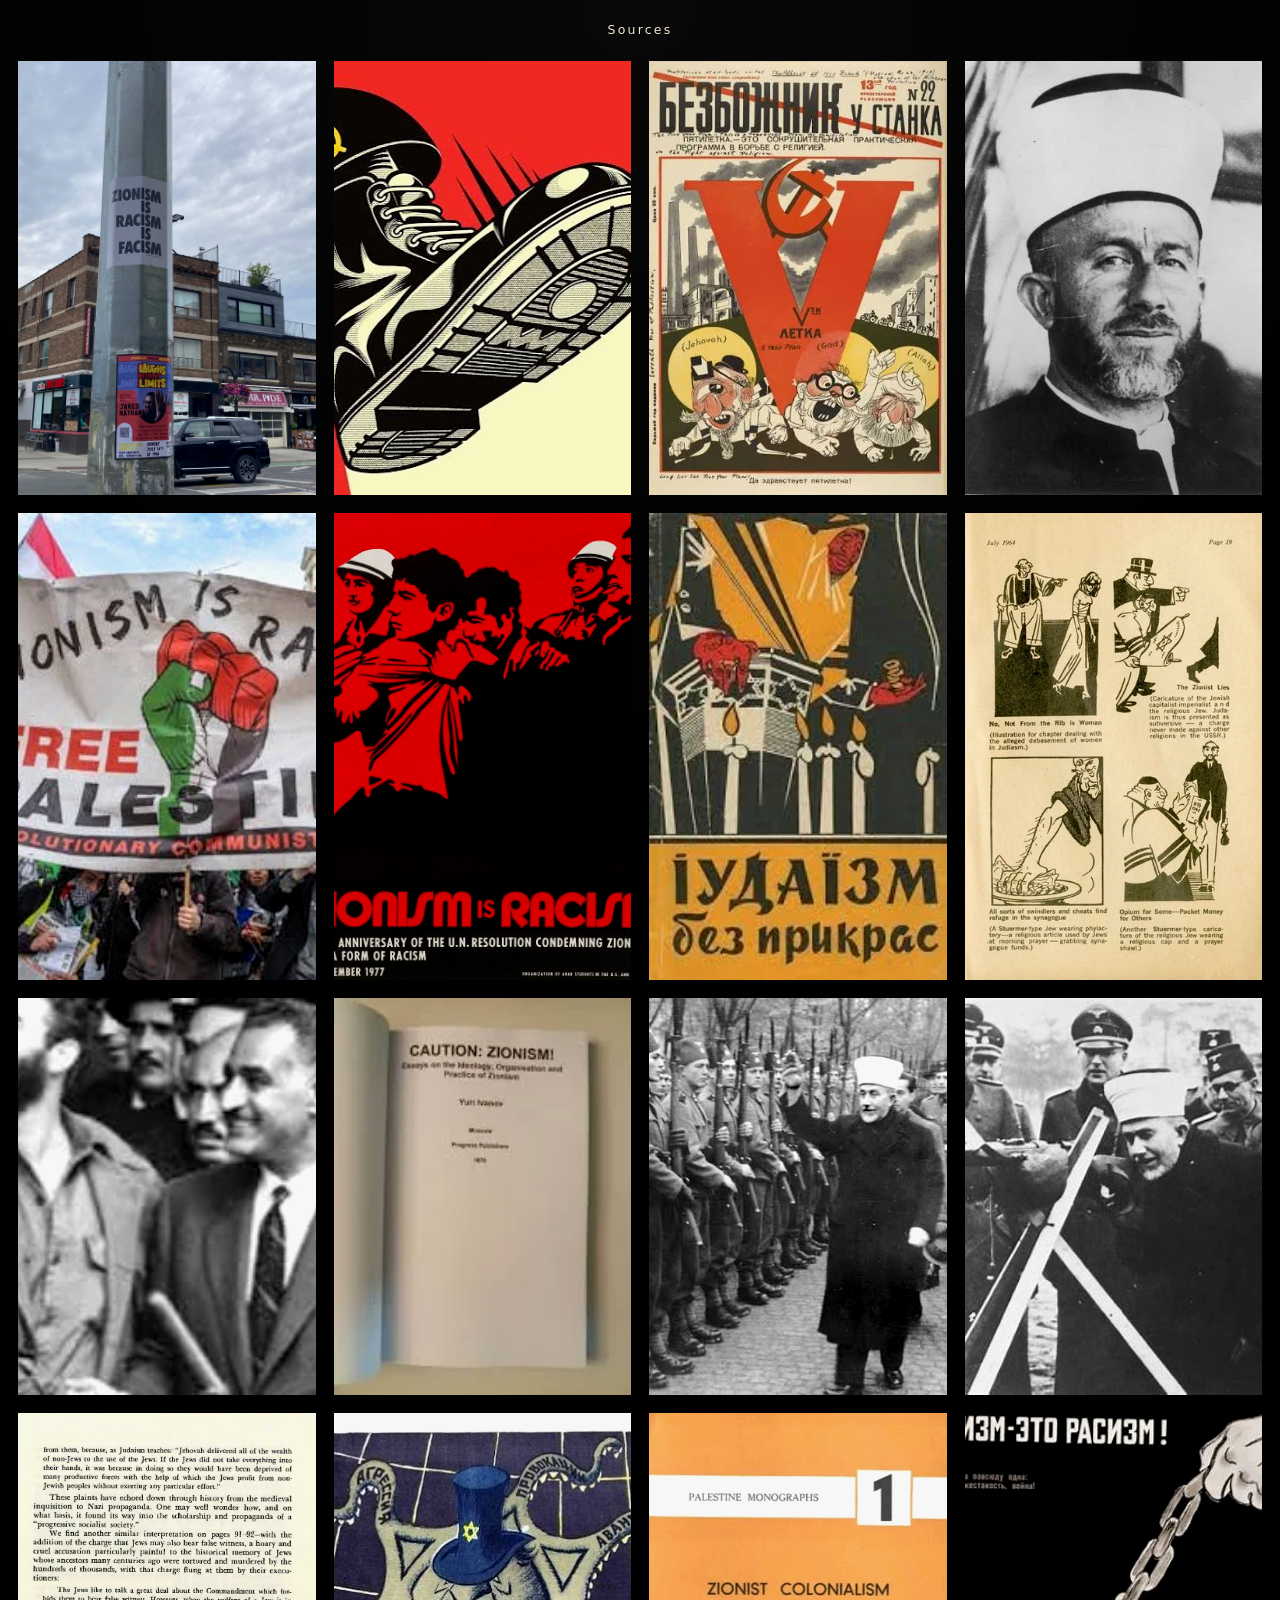
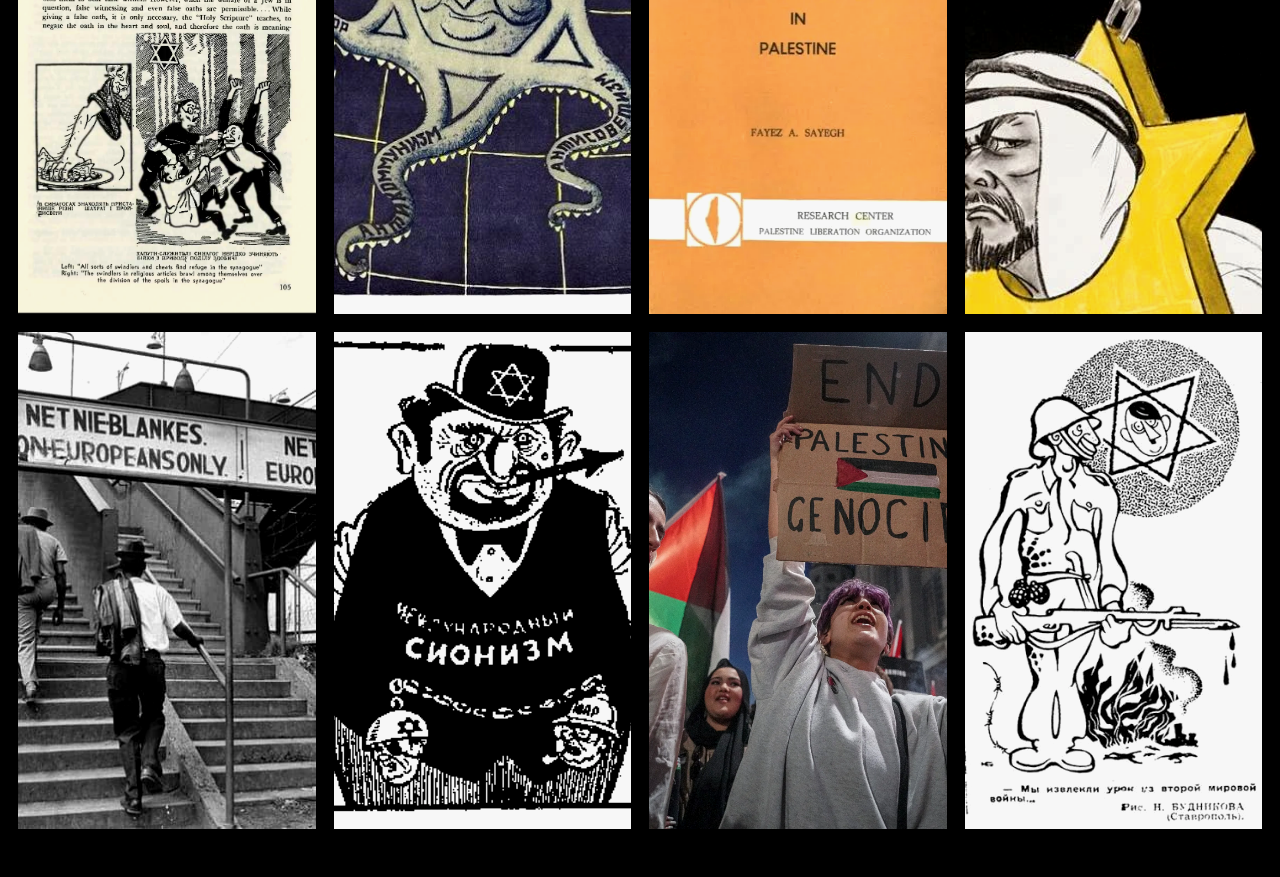
==== commit d04317cb: "Update sources.html" ====
--- a/sources.html
+++ b/sources.html
@@ -1 +1 @@
-<!doctype html><html lang="fr"><head><meta charset="utf-8"><meta name="viewport" content="width=device-width,initial-scale=1"><meta name="theme-color" content="#000"><title>Sources</title><style>:root{--cream:#efe6d1}*{box-sizing:border-box}html,body{margin:0;min-height:100%;background:#000;color:var(--cream);font-family:Inter,system-ui,sans-serif}body{padding:22px 18px 48px;background:radial-gradient(circle at 50% 0%,rgba(255,255,255,.03),transparent 34%),#000}.wrap{max-width:1320px;margin:auto}.title{font-size:.78rem;letter-spacing:.18em;text-align:center;margin:0 0 24px;color:var(--cream)}.grid{display:grid;grid-template-columns:repeat(auto-fit,minmax(240px,1fr));gap:18px}.item{position:relative;overflow:hidden;background:rgba(255,255,255,.015);padding:0;min-height:280px}.item:before{content:"";position:absolute;inset:0;background:linear-gradient(to bottom,rgba(0,0,0,.03),rgba(0,0,0,.18));pointer-events:none}img{display:block;width:100%;height:100%;min-height:280px;object-fit:cover;filter:saturate(1.02) contrast(1.08) brightness(.97)}@media(max-width:760px){body{padding:16px 12px 34px}.grid{gap:12px;grid-template-columns:repeat(auto-fit,minmax(160px,1fr))}.item,img{min-height:180px}}</style></head><body><div class="wrap"><div class="title">Sources</div><div class="grid"><div class="item"><img src="assets/a01.webp" alt=""></div><div class="item"><img src="assets/n01.webp" alt=""></div><div class="item"><img src="assets/a04.webp" alt=""></div><div class="item"><img src="assets/n10.webp" alt=""></div><div class="item"><img src="assets/a03.webp" alt=""></div><div class="item"><img src="assets/n07.webp" alt=""></div><div class="item"><img src="assets/n03.webp" alt=""></div><div class="item"><img src="assets/n06.webp" alt=""></div><div class="item"><img src="assets/a08.webp" alt=""></div><div class="item"><img src="assets/a11.webp" alt=""></div><div class="item"><img src="assets/n02.webp" alt=""></div><div class="item"><img src="assets/n05.webp" alt=""></div><div class="item"><img src="assets/n11.webp" alt=""></div><div class="item"><img src="assets/n09.webp" alt=""></div><div class="item"><img src="assets/a13.webp" alt=""></div><div class="item"><img src="assets/n04.webp" alt=""></div><div class="item"><img src="assets/a20.webp" alt=""></div><div class="item"><img src="assets/n12.webp" alt=""></div><div class="item"><img src="assets/a02.webp" alt=""></div><div class="item"><img src="assets/n08.webp" alt=""></div></div></div></body></html>+<!doctype html><html lang="fr"><head><meta charset="utf-8"><meta name="viewport" content="width=device-width,initial-scale=1"><meta name="theme-color" content="#000"><title>Sources</title><style>:root{--cream:#efe6d1}*{box-sizing:border-box}html,body{margin:0;min-height:100%;background:#000;color:var(--cream);font-family:Inter,system-ui,sans-serif}body{padding:22px 18px 48px;background:radial-gradient(circle at 50% 0%,rgba(255,255,255,.03),transparent 34%),#000}.wrap{max-width:1320px;margin:auto}.title{font-size:.78rem;letter-spacing:.18em;text-align:center;margin:0 0 24px;color:var(--cream)}.grid{display:grid;grid-template-columns:repeat(auto-fit,minmax(240px,1fr));gap:18px}.item{position:relative;overflow:hidden;background:rgba(255,255,255,.015);padding:0;min-height:280px}.item:before{content:"";position:absolute;inset:0;background:linear-gradient(to bottom,rgba(0,0,0,.03),rgba(0,0,0,.18));pointer-events:none}img{display:block;width:100%;height:100%;min-height:280px;object-fit:cover;filter:saturate(1.02) contrast(1.08) brightness(.97)}@media(max-width:760px){body{padding:16px 12px 34px}.grid{gap:12px;grid-template-columns:repeat(auto-fit,minmax(160px,1fr))}.item,img{min-height:180px}}</style></head><body><div class="wrap"><div class="title">Sources</div><div class="grid"><div class="item"><img src="a01.webp" alt=""></div><div class="item"><img src="n01.webp" alt=""></div><div class="item"><img src="a04.webp" alt=""></div><div class="item"><img src="n10.webp" alt=""></div><div class="item"><img src="a03.webp" alt=""></div><div class="item"><img src="n07.webp" alt=""></div><div class="item"><img src="n03.webp" alt=""></div><div class="item"><img src="n06.webp" alt=""></div><div class="item"><img src="a08.webp" alt=""></div><div class="item"><img src="a11.webp" alt=""></div><div class="item"><img src="n02.webp" alt=""></div><div class="item"><img src="n05.webp" alt=""></div><div class="item"><img src="n11.webp" alt=""></div><div class="item"><img src="n09.webp" alt=""></div><div class="item"><img src="a13.webp" alt=""></div><div class="item"><img src="n04.webp" alt=""></div><div class="item"><img src="a20.webp" alt=""></div><div class="item"><img src="n12.webp" alt=""></div><div class="item"><img src="a02.webp" alt=""></div><div class="item"><img src="n08.webp" alt=""></div></div></div></body></html>
